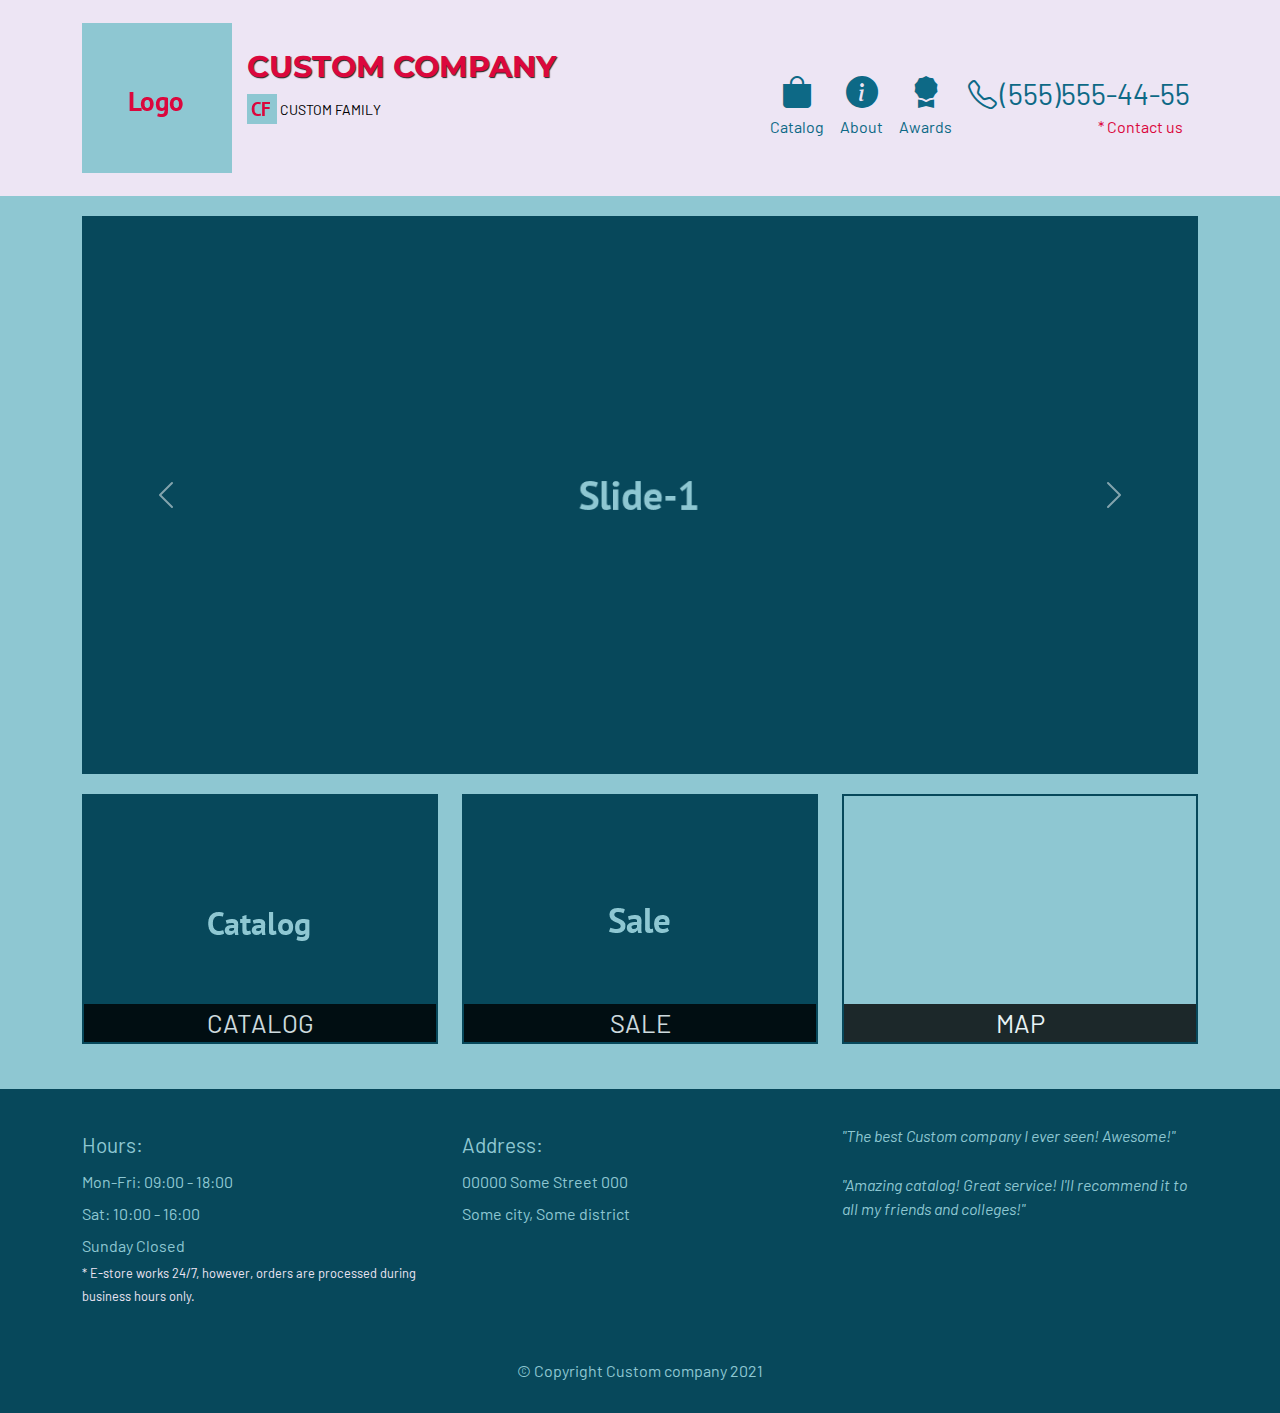
==== index.html @ 04040409 "Initialization" ====
<!doctype html>
<html lang="en">
<head>
  <meta charset="utf-8">
  <meta name="viewport" content="width=device-width, initial-scale=1">
  <title>New Site</title>
  <link rel="stylesheet" href="css/bootstrap.min.css">
  <link rel="stylesheet" href="css/bootstrap-icons.css">
  <link rel="stylesheet" href="css/styles.css">
  <link rel="preconnect" href="https://fonts.gstatic.com">
  <link href="https://fonts.googleapis.com/css2?family=Barlow:ital,wght@0,100;0,300;0,500;0,700;1,100;1,300;1,500;1,700&display=swap" rel="stylesheet">
  <link href="https://fonts.googleapis.com/css2?family=Montserrat:ital,wght@0,100;0,300;0,500;0,700;1,100;1,300;1,500;1,700&display=swap" rel="stylesheet">
</head>
<body>
  <header>
    <nav id="header-nav" class="navbar navbar-expand-md navbar-light">
      <div class="container">

        <div class="navbar-brand d-flex">

          <a href="index.html" class="d-none d-lg-block">
            <div id="logo-img"></div>
          </a>

          <div class="flex-column align-self-center">
            <a href="index.html"><h1>Custom company</h1></a>
            <p>
              <img src="images/SubLogo.png" alt="Family Logo">
              <span>Custom family</span>
            </p>
          </div>

        </div>

        <button type="button" class="navbar-toggler custom-toggler" data-bs-toggle="collapse" data-bs-target="#collapsable-nav" aria-expanded="false">
          <span class="visually-hidden">Toggle navigation</span>
          <span class="navbar-toggler-icon"></span>
        </button>

        <div class="collapse navbar-collapse" id="collapsable-nav">
          <ul id="nav-list" class="navbar-nav navbar-nav-scroll ms-auto">
            <li class="nav-item d-block d-md-none">
              <a id="navHomeButton" class="nav-link active" aria-current="page" href="index.html">
                <i class="bi-house-fill icons-header"></i>
                <br class="d-none d-md-block"> Home</a>
            </li>
            <li class="nav-item">
              <a id="navCatalogButton" class="nav-link" href="#" onclick="$ns.loadCatalogCategories();">
                <i class="bi-bag-fill icons-header"></i>
                <br class="d-none d-md-block"> Catalog</a>
            </li>
            <li class="nav-item">
              <a class="nav-link" href="#">
                <i class="bi-info-circle-fill icons-header"></i>
                <br class="d-none d-md-block"> About</a>
            </li>
            <li class="nav-item">
              <a class="nav-link" href="#">
                <i class="bi-award-fill icons-header"></i>
                <br class="d-none d-md-block"> Awards</a>
            </li>
            <li id="phone" class="nav-item d-none d-md-block">
              <a class="nav-link" href="tel:(555)555-44-55">
                <i class="bi-telephone"></i>
                <span>(555)555-44-55</span></a>
              <div>* Contact us</div>
            </li>
          </ul><!-- #nav-list -->
        </div><!-- .collapse .navbar-collapse -->

      </div><!-- .container -->
    </nav><!-- #header-nav -->

  </header>

  <div id="sm-call" class="container">
    <div id="call-btn" class="d-block d-md-none">
      <a class="btn" href="tel:(555)555-44-55">
        <i class="bi-telephone"></i>
        (555)555-44-55
      </a>
    </div>
    <div id="sm-deliver" class="text-center d-block d-md-none">* Contact us</div>
  </div>

  <div id="main-content" class="container"></div>

  <footer class="card-footer">
    <div class="container">
      <div class="row">
        <section id="hours" class="col-md-4">
          <span>Hours:</span><br>
          Mon-Fri: 09:00 - 18:00<br>
          Sat: 10:00 - 16:00<br>
          Sunday Closed
          <p>* E-store works 24/7, however, orders are processed during business hours only.</p>
          <hr class="d-block d-md-none">
        </section>
        <section id="address" class="col-md-4">
          <span>Address:</span><br>
          00000 Some Street 000 <br>
          Some city, Some district
          <hr class="d-block d-md-none">
        </section>
        <section id="testimonials" class="col-md-4">
          <p>"The best Custom company I ever seen! Awesome!"</p>
          <p>"Amazing catalog! Great service! I'll recommend it to all my friends and colleges!"</p>
        </section>
      </div>
      <div class="text-center">&copy; Copyright Custom company 2021</div>
    </div>
  </footer>

  <!--  <script src="bootstrap-5.0.0-beta2-dist/js/bootstrap.bundle.js"></script>-->
  <script src="js/jquery-3.6.0.js"></script>
  <script src="js/bootstrap.bundle.min.js"></script>
  <script src="js/ajax-utils.js"></script>
  <script src="js/script.js"></script>
</body>
</html>
---- css/styles.css ----
body {
  font-size: 16px;
  color: #07485B;
  background-color: #8EC7D2;
  font-family: 'Barlow', sans-serif;
}

/** HEADER **/
#header-nav {
  background-color: #EDE5F4;
  border: 0;
}

#logo-img {
  background: url('../images/Logo_ExtraLarge.png') no-repeat;
  width: 150px;
  height: 150px;
  margin: 10px 15px 10px 0;
}
.navbar-brand h1 { /* Company name */
  font-family: 'Montserrat', sans-serif;
  color: #DB073D;
  font-size: 1.5em;
  text-transform: uppercase;
  font-weight: bold;
  text-shadow: 1px 1px 1px #222;
  margin-top: 0;
  margin-bottom: 0;
  line-height: .75;
}
.navbar-brand a {
  text-decoration: none;
}
.navbar-brand p { /* Family name */
  color: #000;
  text-transform: uppercase;
  font-size: .7em;
  margin-top: 15px;
}
.navbar-brand p span { /* Family logo */
  vertical-align: middle;
}

.icons-header { /* icons */
  font-size: 2rem;
  /*color: #8EC7D2;*/
}

#nav-list {
  margin-top: 10px;
}
#nav-list a {
  color: #0D6986;
  text-align: center;
}
#nav-list a:hover {
  color: #8EC7D2;
  background: #07485B;
}

#phone {
  margin-top: 5px;
}
#phone a { /* Phone number */
  text-align: right;
  padding-bottom: 0;
}
#phone div { /* Contact us */
  color: #DB073D;
  text-align: right;
  padding-right: 15px;
}
#phone span, #phone i {
  font-size: 1.8em;
}

/* Customizing toggle button */
.custom-toggler .navbar-toggler-icon {
  background-image: url("data:image/svg+xml,%3csvg xmlns='http://www.w3.org/2000/svg' viewBox='0 0 30 30'%3e%3cpath stroke='rgba(7, 72, 91, 0.55)' stroke-linecap='round' stroke-miterlimit='10' stroke-width='2' d='M4 7h22M4 15h22M4 23h22'/%3e%3c/svg%3e");
}

.custom-toggler.navbar-toggler {
  border-color: #07485b;
}
/* END Customizing toggle button */

#nav-list .nav-item .nav-link.active {
  color: #8EC7D2;
  background: #07485B;
}

/* END HEADER */

/* FOOTER */
.card-footer {
  margin-top: 30px;
  padding-top: 35px;
  padding-bottom: 30px;
  color: #8EC7D2;
  background: #07485B;
  border-top: 0;
}
.card-footer div.row {
  margin-bottom: 35px;
}
#hours, #address {
  line-height: 2;
}
#hours > span, #address > span {
  font-size: 1.3em;
}
#hours p {
  color: #EDE5F4;
  font-size: .8em;
  line-height: 1.8;
}
#testimonials {
  font-style: italic;
}
#testimonials p:nth-child(2) {
  margin-top: 25px;
}
.card-footer hr {
  background-color: #EDE5F4;
  opacity: 1;
}
/* END FOOTER */

/* HOME PAGE */
#main-content {
  margin-top: 20px;
}
#main-carousel {
  margin-bottom: 20px;
}

#catalog-tile, #specials-tile, #map-tile {
  height: 250px;
  width: 100%;
  margin-bottom: 15px;
  position: relative;
  border: 2px solid #07485B;
  overflow: hidden;
}
#catalog-tile:hover, #specials-tile:hover, #map-tile:hover {
  box-shadow: 0 1px 5px 1px #07485B;
}

#catalog-tile {
  background: url('../images/Catalog-tile.png') no-repeat center;
}
#specials-tile {
  background: url('../images/Specials-tile.png') no-repeat center;
}

#catalog-tile span, #specials-tile span, #map-tile span {
  position: absolute;
  bottom: 0;
  right: 0;
  width: 100%;
  text-align: center;
  font-size: 1.6em;
  text-transform: uppercase;
  background-color: #000;
  color: #fff;
  opacity: .8;
}
/* END HOME PAGE */

/* CATALOG CATEGORIES PAGE */
.category-tile {
  position: relative;
  border: 2px solid #07485B;
  overflow: hidden;
  width: 200px;
  height: 200px;
  margin: 0 auto 15px;
}
.category-tile span {
  position: absolute;
  bottom: 0;
  right: 0;
  width: 100%;
  text-align: center;
  font-size: 1.2em;
  text-transform: uppercase;
  background-color: #000;
  color: #fff;
  opacity: .8;
}
.category-tile:hover {
  box-shadow: 0 1px 5px 1px #07485B;
}

#catalog-categories-title + div {
  margin-bottom: 50px;
}
/* END CATALOG CATEGORIES PAGE */

/* SINGLE CATEGORY PAGE */
.catalog-item-tile {
  margin-bottom: 25px;
}
.catalog-item-tile .catalog-item-price {
  font-size: 1.1em;
  text-align: right;
  margin-top: -15px; /* bringing up price info */
  margin-right: -15px;
}
.catalog-item-tile .catalog-item-price span {
  font-size: .6em;
}
.catalog-item-photo {
  position: relative;
  border: 2px solid #07485B;
  overflow: hidden;
  padding: 0;
  margin-right: -15px;
  margin-left: auto;
  margin-bottom: 20px; /* pushing down the content below e.g. when description is lower than image */
  max-width: 250px;
}
.catalog-item-photo div {
  position: absolute;
  bottom: 0;
  right: 0;
  width: 80px;
  background-color: #EDE5F4;
  text-align: center;
}
.catalog-item-description {
  padding-right: 30px;
}
h3.catalog-item-title {
  margin: 0 0 10px;
}
.catalog-item-details {
  font-size: .9em;
  font-style: italic;
}
/* END SINGLE CATEGORY PAGE */

/********** Extra large devices only **********/
@media (min-width: 1200px) {

}

/********** Large devices only **********/
@media (min-width: 992px) and (max-width: 1199px) {
  /* Header */
  #logo-img {
    background: url('../images/Logo_Large.png') no-repeat;
    width: 100px;
    height: 100px;
    margin: 0 5px 0 0;
  }
  /* End Header */
}

/********** Medium devices only **********/
@media (min-width: 768px) and (max-width: 991px) {
  /* Header */
  .navbar-brand h1 { /* Company name */
    padding-top: 10px;
    font-size: 1.3em;
  }
  .navbar-brand p { /* Family name */
    font-size: .8em;
    margin-top: 12px;
  }
  .navbar-brand p img { /* Family logo */
    height: 20px;
  }
  .icons-header { /* icons */
    font-size: 1.6rem;
  }
  #phone span, #phone i {
    font-size: 1.4em;
  }
  /* End Header */
}

/********** Extra small and small devices only **********/
@media (max-width: 767px) {
  /* Header */
  .navbar-brand {
    height: 80px;
  }
  .navbar-brand h1 { /* Company name */
    padding-top: 10px;
    font-size: 5vw; /* 1vw = 1% of viewport width */
  }
  .navbar-brand p { /* Family name */
    font-size: .6em;
    margin-top: 12px;
  }
  .navbar-brand p img { /* Family logo */
    height: 20px;
  }

  #collapsable-nav a { /* Collapsed nav menu text */
    font-size: 1.2em;
  }
  .icons-header { /* icons */
    font-size: 1.4rem;
    margin-right: 5px;
  }

  #sm-call {
    margin-top: 20px;
  }
  #call-btn > a {
    font-size: 1.4em;
    display: block;
    margin: 0;
    padding: 10px;
    border: 2px solid #07485B;
    background-color: #EDE5F4;
    color: #0D6986;
  }
  #sm-deliver {
    margin-top: 5px;
    font-size: .8em;
    letter-spacing: .1em;
    text-transform: uppercase;
  }
  /* End Header */

  /* Footer */
  .card-footer section {
    margin-bottom: 30px;
    text-align: center;
  }
  .card-footer section:nth-child(3) {
    margin-bottom: 0; /* margin already exists on the whole row */
  }
  .card-footer section hr {
    width: 50%;
    margin-right: auto;
    margin-left: auto;
  }
  /* End Footer */

  /* Single category */
  .catalog-item-photo {
    margin-right: auto;
  }
  .catalog-item-tile .catalog-item-price {
    text-align: center;
  }
  .catalog-item-description {
    margin: 10px auto 0;
    text-align: center;
  }
  .catalog-item-tile hr {
    background-color: #07485B;
    opacity: 1;
    width: 80%;
    margin-right: auto;
    margin-left: auto;
  }

  /* End Single category */
}

/********** Extra small devices only **********/
@media (max-width: 575px) {
  /* Header */
  .navbar-brand h1 { /* Company name */
    padding-top: 5px;
    font-size: 6vw;
  }
  /* End Header */

}
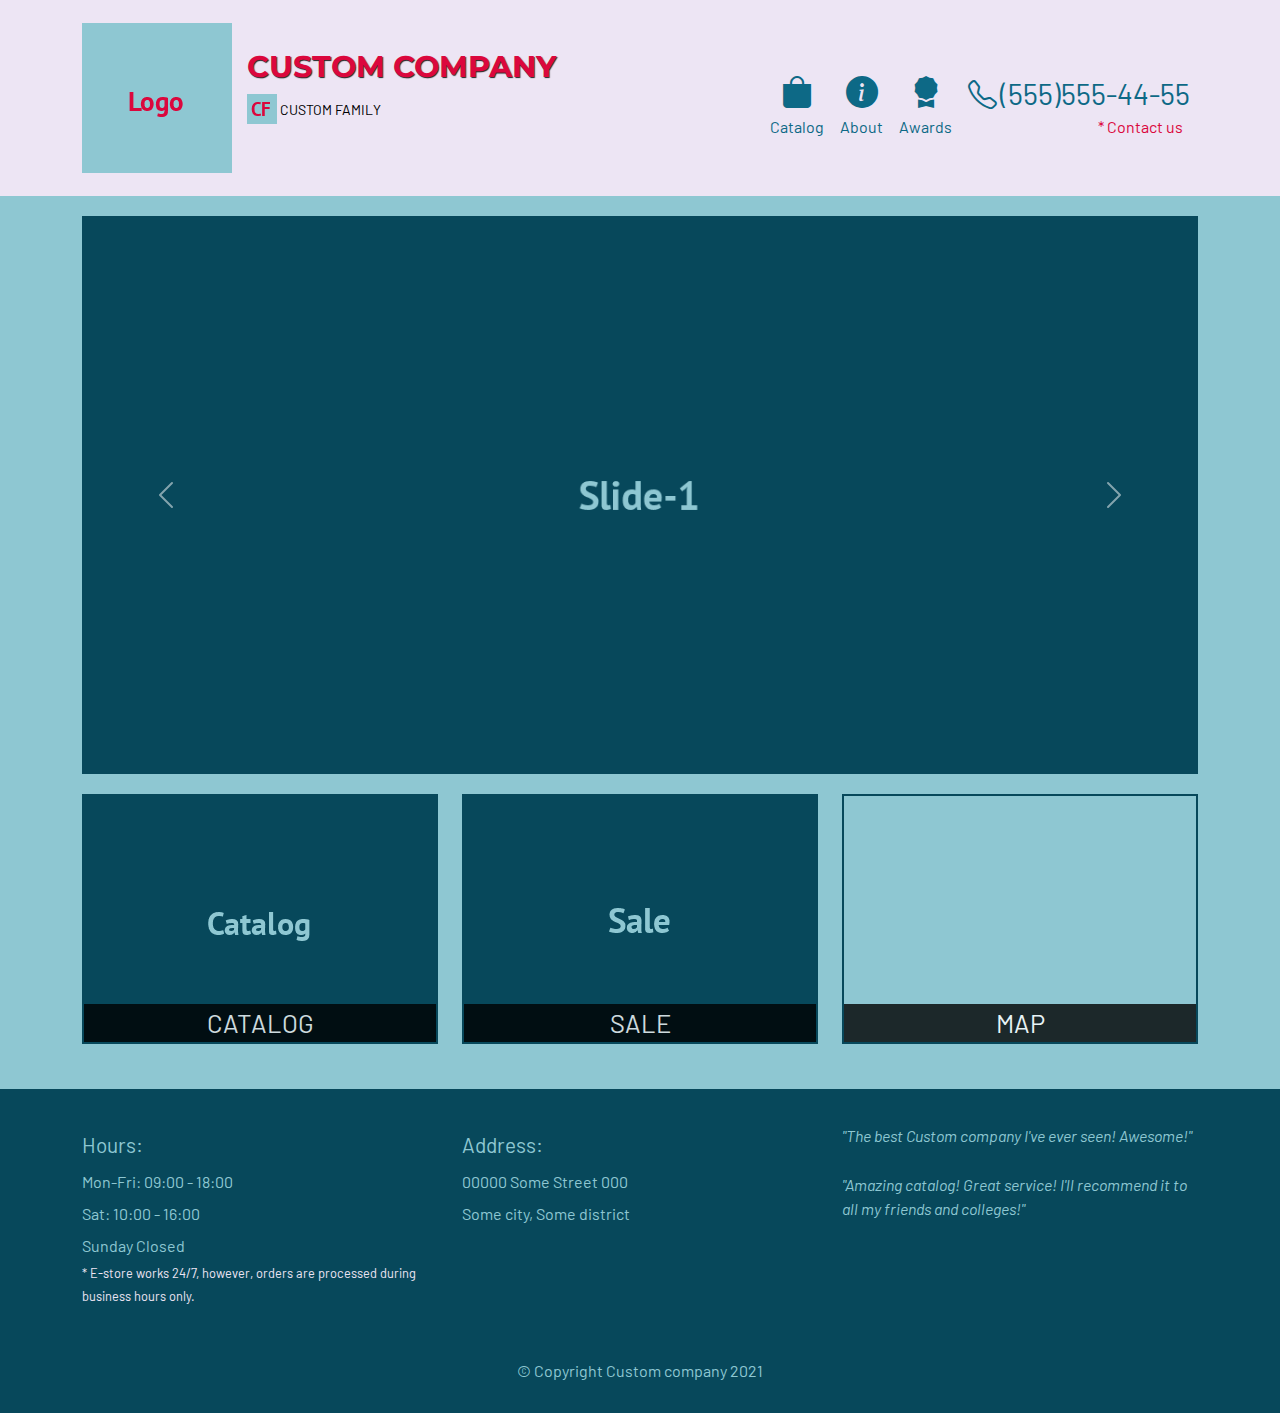
==== commit 6d683b6b: "Jquery dropped, script for closing menu ob 'blur' event done with Bootstrap. Awards page styles for " ====
--- a/index.html
+++ b/index.html
@@ -3,13 +3,14 @@
 <head>
   <meta charset="utf-8">
   <meta name="viewport" content="width=device-width, initial-scale=1">
-  <title>New Site</title>
+  <title>Custom Company Website</title>
   <link rel="stylesheet" href="css/bootstrap.min.css">
   <link rel="stylesheet" href="css/bootstrap-icons.css">
   <link rel="stylesheet" href="css/styles.css">
   <link rel="preconnect" href="https://fonts.gstatic.com">
   <link href="https://fonts.googleapis.com/css2?family=Barlow:ital,wght@0,100;0,300;0,500;0,700;1,100;1,300;1,500;1,700&display=swap" rel="stylesheet">
   <link href="https://fonts.googleapis.com/css2?family=Montserrat:ital,wght@0,100;0,300;0,500;0,700;1,100;1,300;1,500;1,700&display=swap" rel="stylesheet">
+  <link rel="shortcut icon" href="favicon.ico">
 </head>
 <body>
   <header>
@@ -18,12 +19,12 @@
 
         <div class="navbar-brand d-flex">
 
-          <a href="index.html" class="d-none d-lg-block">
+          <a href="#" onclick="$ccw.loadHomeView();" class="d-none d-lg-block">
             <div id="logo-img"></div>
           </a>
 
           <div class="flex-column align-self-center">
-            <a href="index.html"><h1>Custom company</h1></a>
+            <a href="#" onclick="$ccw.loadHomeView();"><h1>Custom company</h1></a>
             <p>
               <img src="images/SubLogo.png" alt="Family Logo">
               <span>Custom family</span>
@@ -40,22 +41,22 @@
         <div class="collapse navbar-collapse" id="collapsable-nav">
           <ul id="nav-list" class="navbar-nav navbar-nav-scroll ms-auto">
             <li class="nav-item d-block d-md-none">
-              <a id="navHomeButton" class="nav-link active" aria-current="page" href="index.html">
+              <a id="navHomeButton" class="nav-link active" data-bs-toggle="collapse" data-bs-target="#collapsable-nav.show" aria-current="page" href="#" onclick="$ccw.loadHomeView();">
                 <i class="bi-house-fill icons-header"></i>
                 <br class="d-none d-md-block"> Home</a>
             </li>
             <li class="nav-item">
-              <a id="navCatalogButton" class="nav-link" href="#" onclick="$ns.loadCatalogCategories();">
+              <a id="navCatalogButton" class="nav-link" data-bs-toggle="collapse" data-bs-target="#collapsable-nav.show" href="#" onclick="$ccw.loadCatalogCategories();">
                 <i class="bi-bag-fill icons-header"></i>
                 <br class="d-none d-md-block"> Catalog</a>
             </li>
             <li class="nav-item">
-              <a class="nav-link" href="#">
+              <a id="navAboutButton" class="nav-link" data-bs-toggle="collapse" data-bs-target="#collapsable-nav.show" href="#" onclick="$ccw.loadAboutView();">
                 <i class="bi-info-circle-fill icons-header"></i>
                 <br class="d-none d-md-block"> About</a>
             </li>
             <li class="nav-item">
-              <a class="nav-link" href="#">
+              <a id="navAwardsButton" class="nav-link" data-bs-toggle="collapse" data-bs-target="#collapsable-nav.show" href="#" onclick="$ccw.loadAwardsItems();">
                 <i class="bi-award-fill icons-header"></i>
                 <br class="d-none d-md-block"> Awards</a>
             </li>
@@ -103,7 +104,7 @@
           <hr class="d-block d-md-none">
         </section>
         <section id="testimonials" class="col-md-4">
-          <p>"The best Custom company I ever seen! Awesome!"</p>
+          <p>"The best Custom company I've ever seen! Awesome!"</p>
           <p>"Amazing catalog! Great service! I'll recommend it to all my friends and colleges!"</p>
         </section>
       </div>
@@ -111,8 +112,6 @@
     </div>
   </footer>
 
-  <!--  <script src="bootstrap-5.0.0-beta2-dist/js/bootstrap.bundle.js"></script>-->
-  <script src="js/jquery-3.6.0.js"></script>
   <script src="js/bootstrap.bundle.min.js"></script>
   <script src="js/ajax-utils.js"></script>
   <script src="js/script.js"></script>
--- a/css/styles.css
+++ b/css/styles.css
@@ -240,6 +240,68 @@
 }
 /* END SINGLE CATEGORY PAGE */
 
+/* AWARDS PAGE */
+.awards-item-tile {
+  margin-bottom: 25px;
+}
+.awards-item-photo {
+  border: 2px solid #07485B;
+  overflow: hidden;
+  padding: 0;
+  margin-bottom: 20px; /* pushing down the content below e.g. when description is lower than image */
+  max-width: 250px;
+}
+.awards-item-odd-photo {
+  margin-right: -10px;
+  margin-left: 150px;
+}
+.awards-item-even-photo {
+  margin-right: 150px;
+  margin-left: -10px;
+}
+.awards-item-odd-description {
+  padding-right: 160px;
+}
+.awards-item-even-description {
+  padding-left: 160px;
+}
+h3.awards-item-title {
+  margin: 0 0 10px;
+}
+.awards-item-details {
+  font-size: .9em;
+  font-style: italic;
+}
+#awards-items-title {
+  margin-bottom: 50px;
+}
+#awards-items-footer {
+  font-size: 1.1em;
+  font-style: italic;
+}
+/* END AWARDS PAGE */
+
+/* ABOUT PAGE */
+#about-view-title {
+  margin-bottom: 30px;
+}
+#about-view a {
+  color: #07485B;
+  text-decoration: underline;
+}
+#about-view p, #about-view li {
+  font-size: 20px;
+  margin-bottom: 30px;
+  text-align: left;
+}
+#about-view ul {
+  margin: -30px 0 30px;
+}
+#about-view li {
+  margin-bottom: 0;
+}
+/* END ABOUT PAGE */
+
 /********** Extra large devices only **********/
 @media (min-width: 1200px) {
 
@@ -255,6 +317,23 @@
     margin: 0 5px 0 0;
   }
   /* End Header */
+
+  /* AWARDS PAGE */
+  .awards-item-odd-photo {
+    margin-right: -10px;
+    margin-left: 100px;
+  }
+  .awards-item-even-photo {
+    margin-right: 100px;
+    margin-left: -10px;
+  }
+  .awards-item-odd-description {
+    padding-right: 110px;
+  }
+  .awards-item-even-description {
+    padding-left: 110px;
+  }
+  /* END AWARDS PAGE */
 }
 
 /********** Medium devices only **********/
@@ -278,6 +357,23 @@
     font-size: 1.4em;
   }
   /* End Header */
+
+  /* AWARDS PAGE */
+  .awards-item-odd-photo {
+    margin-right: -10px;
+    margin-left: 0;
+  }
+  .awards-item-even-photo {
+    margin-right: 0;
+    margin-left: -10px;
+  }
+  .awards-item-odd-description {
+    padding-right: 10px;
+  }
+  .awards-item-even-description {
+    padding-left: 10px;
+  }
+  /* END AWARDS PAGE */
 }
 
 /********** Extra small and small devices only **********/
@@ -361,6 +457,41 @@
   }
 
   /* End Single category */
+
+  /* AWARDS PAGE */
+  .awards-item-tile {
+    margin-bottom: 25px;
+  }
+  .awards-item-photo {
+    border: 2px solid #07485B;
+    overflow: hidden;
+    padding: 0;
+    margin-bottom: 20px; /* pushing down the content below e.g. when description is lower than image */
+    max-width: 250px;
+  }
+  .awards-item-odd-photo {
+    margin: 0 auto 20px;
+  }
+  .awards-item-even-photo {
+    margin: 0 auto 20px;
+  }
+  .awards-item-odd-description {
+    padding: 0 15px 0;
+  }
+  .awards-item-even-description {
+    padding: 0 15px 0;
+  }
+  #awards-items-title {
+    margin-bottom: 30px;
+  }
+  .awards-item-tile hr {
+    background-color: #07485B;
+    opacity: 1;
+    width: 80%;
+    margin-right: auto;
+    margin-left: auto;
+  }
+  /* END AWARDS PAGE */
 }
 
 /********** Extra small devices only **********/
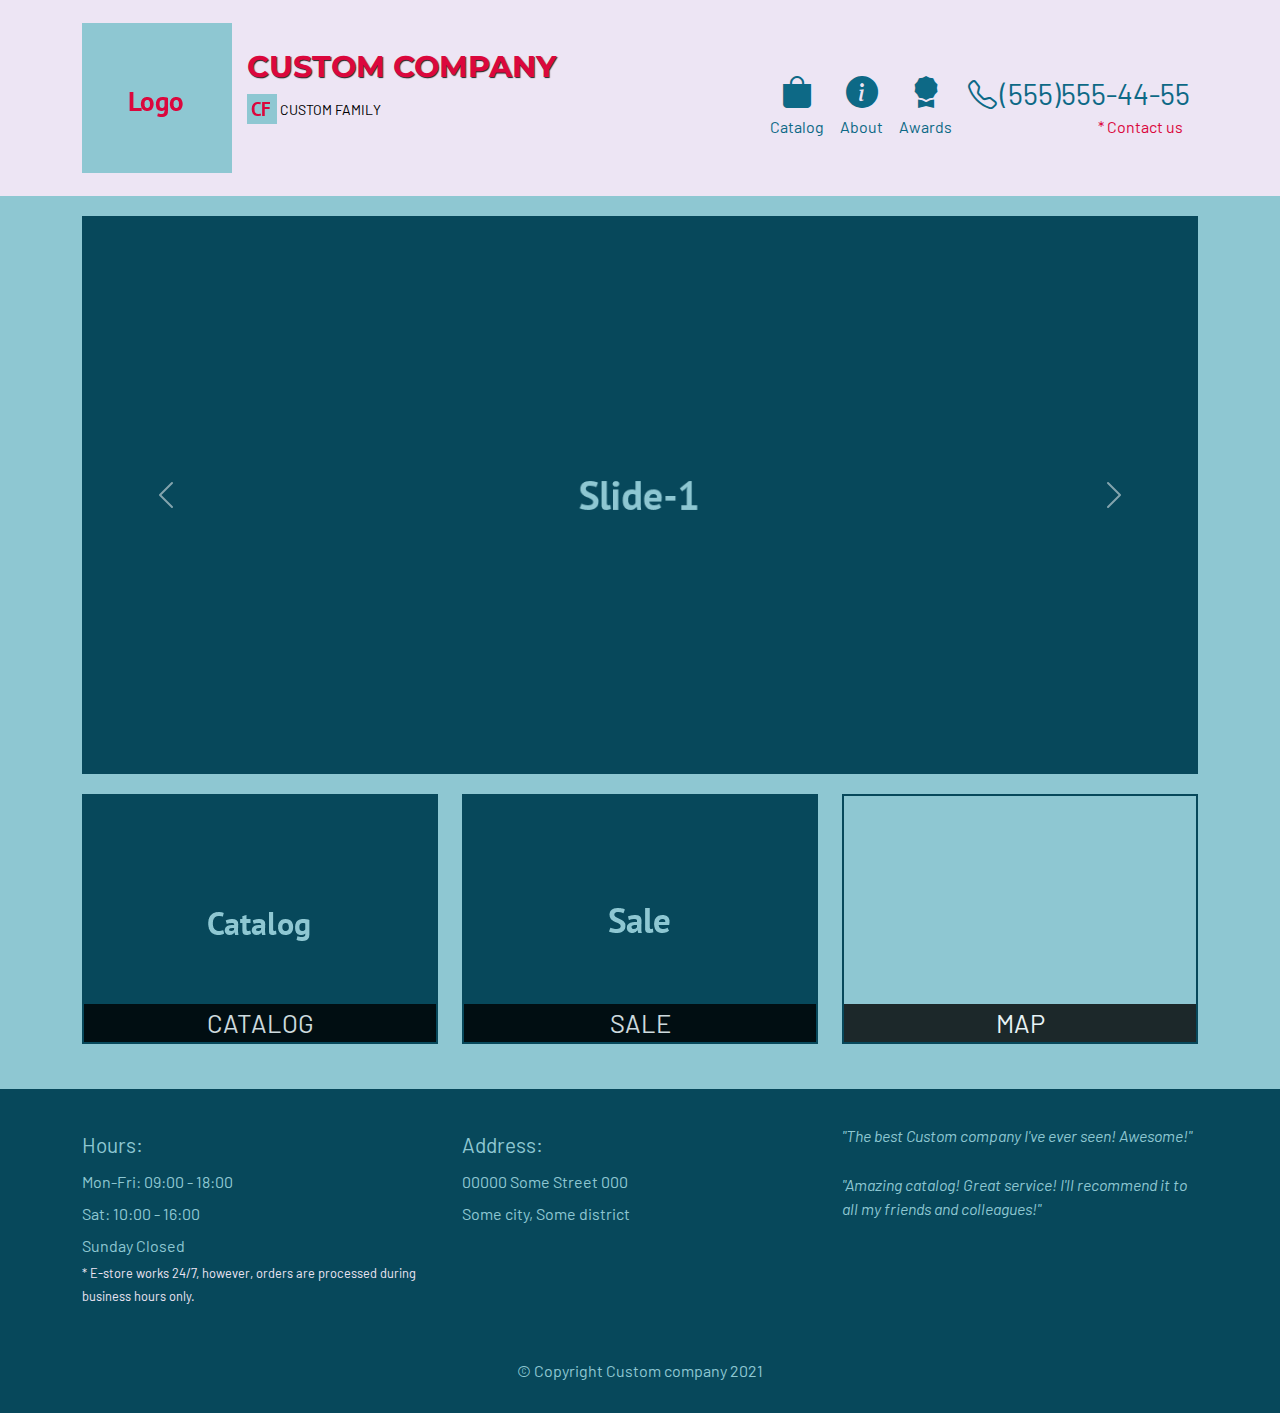
==== commit 0e023ff4: "Typo fix in testimonials" ====
--- a/index.html
+++ b/index.html
@@ -105,7 +105,7 @@
         </section>
         <section id="testimonials" class="col-md-4">
           <p>"The best Custom company I've ever seen! Awesome!"</p>
-          <p>"Amazing catalog! Great service! I'll recommend it to all my friends and colleges!"</p>
+          <p>"Amazing catalog! Great service! I'll recommend it to all my friends and colleagues!"</p>
         </section>
       </div>
       <div class="text-center">&copy; Copyright Custom company 2021</div>
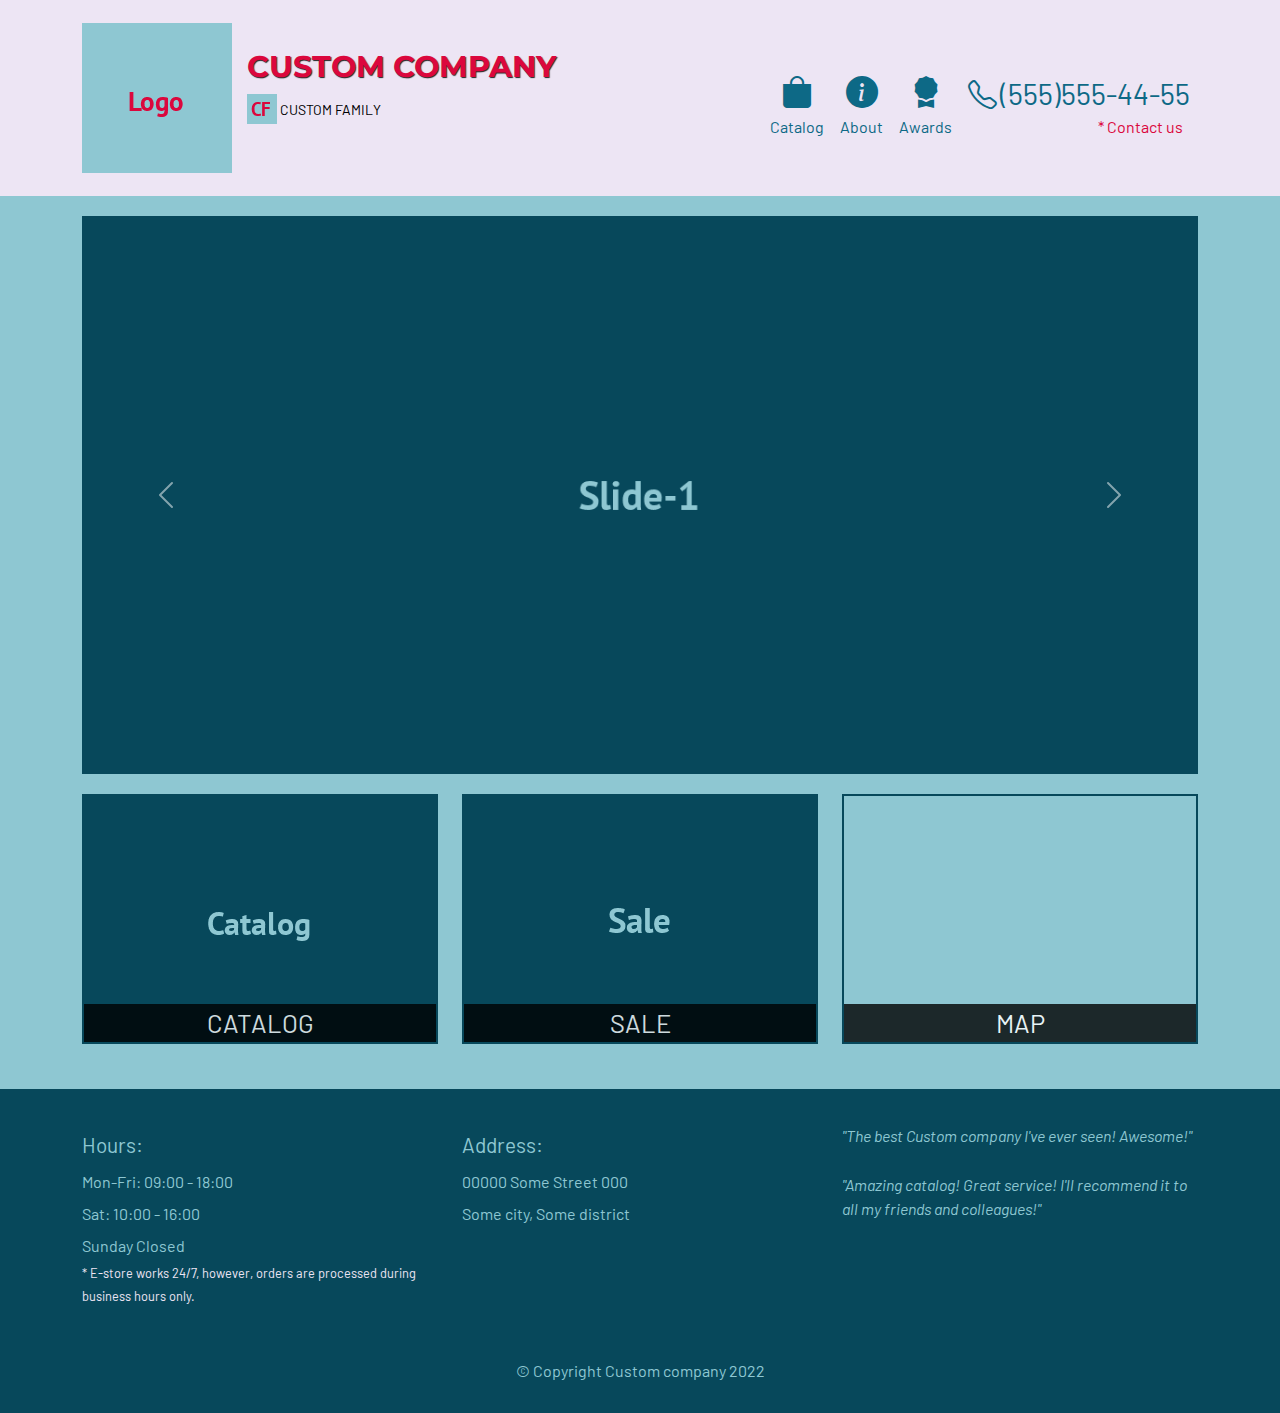
==== commit b8b27f48: "Year updated in copyright" ====
--- a/index.html
+++ b/index.html
@@ -108,7 +108,7 @@
           <p>"Amazing catalog! Great service! I'll recommend it to all my friends and colleagues!"</p>
         </section>
       </div>
-      <div class="text-center">&copy; Copyright Custom company 2021</div>
+      <div class="text-center">&copy; Copyright Custom company 2022</div>
     </div>
   </footer>
 
